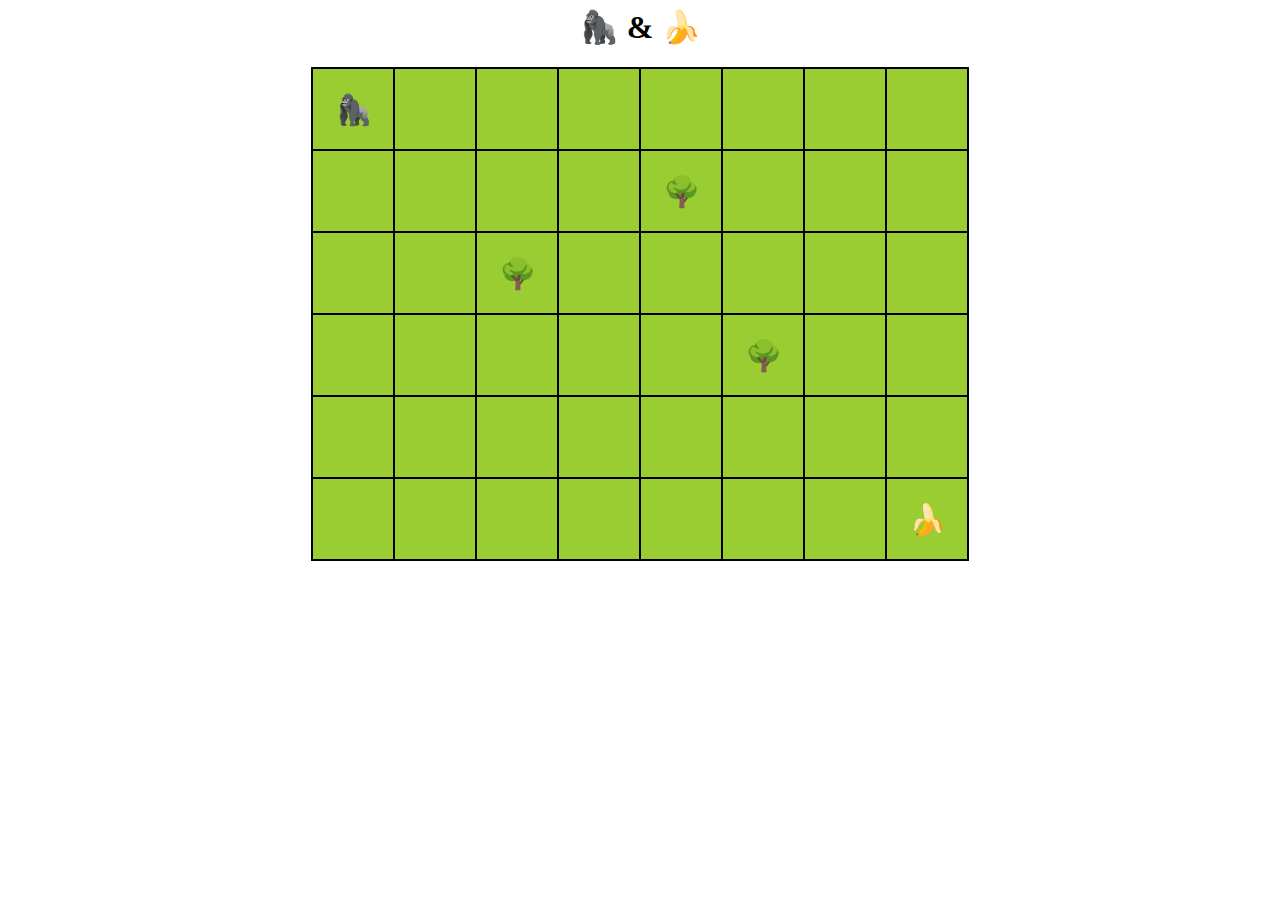
==== GnB/GnB.html @ d86393b5 "init" ====
<!DOCTYPE html>
<html lang="en">
<head>
    <meta charset="UTF-8">
    <meta name="viewport" content="width=device-width, initial-scale=1.0">
    <link rel="stylesheet" href="./GnB.css">
    <title>Gorilla n Banana</title>
</head>
<body>
    <h1>🦍 & 🍌</h1>
    <div id="board">
        <div class="row">
            <div class="cell" id="c_1_1"></div>
            <div class="cell" id="c_1_2"></div>
            <div class="cell" id="c_1_3"></div>
            <div class="cell" id="c_1_4"></div>
            <div class="cell" id="c_1_5"></div>
            <div class="cell" id="c_1_6"></div>
            <div class="cell" id="c_1_7"></div>
            <div class="cell" id="c_1_8"></div>
        </div>

        <div class="row">
            <div class="cell" id="c_2_1"></div>
            <div class="cell" id="c_2_2"></div>
            <div class="cell" id="c_2_3"></div>
            <div class="cell" id="c_2_4"></div>
            <div class="cell" id="c_2_5"></div>
            <div class="cell" id="c_2_6"></div>
            <div class="cell" id="c_2_7"></div>
            <div class="cell" id="c_2_8"></div>
        </div>

        <div class="row">
            <div class="cell" id="c_3_1"></div>
            <div class="cell" id="c_3_2"></div>
            <div class="cell" id="c_3_3"></div>
            <div class="cell" id="c_3_4"></div>
            <div class="cell" id="c_3_5"></div>
            <div class="cell" id="c_3_6"></div>
            <div class="cell" id="c_3_7"></div>
            <div class="cell" id="c_3_8"></div>
        </div>

        <div class="row">
            <div class="cell" id="c_4_1"></div>
            <div class="cell" id="c_4_2"></div>
            <div class="cell" id="c_4_3"></div>
            <div class="cell" id="c_4_4"></div>
            <div class="cell" id="c_4_5"></div>
            <div class="cell" id="c_4_6"></div>
            <div class="cell" id="c_4_7"></div>
            <div class="cell" id="c_4_8"></div>
        </div>

        <div class="row">
            <div class="cell" id="c_5_1"></div>
            <div class="cell" id="c_5_2"></div>
            <div class="cell" id="c_5_3"></div>
            <div class="cell" id="c_5_4"></div>
            <div class="cell" id="c_5_5"></div>
            <div class="cell" id="c_5_6"></div>
            <div class="cell" id="c_5_7"></div>
            <div class="cell" id="c_5_8"></div>
        </div>

        <div class="row">
            <div class="cell" id="c_6_1"></div>
            <div class="cell" id="c_6_2"></div>
            <div class="cell" id="c_6_3"></div>
            <div class="cell" id="c_6_4"></div>
            <div class="cell" id="c_6_5"></div>
            <div class="cell" id="c_6_6"></div>
            <div class="cell" id="c_6_7"></div>
            <div class="cell" id="c_6_8"></div>
        </div>
    </div>

    <div id="result">
        <h3>Game over</h3>
        <p>Time taken is <span id="timeTaken"></span> seconds</p>
        <button onclick="restart()">
            Restart
        </button>
    </div>

    <script src="./GnB.js"></script>
</body>
</html>
---- GnB/GnB.css ----
body {
    display: flex;
    align-items: center;
    justify-content: center;
    flex-direction: column;
}

h1 {
    display: inline;
    margin-top: 0;
}

#board {
    background-color: yellowgreen;
    border: 1px solid black;
}

.row {
    display: flex;
}

.cell {
    width: 80px;
    height: 80px;
    border: 1px solid black;

    display: flex;
    align-items: center;
    justify-content: center;

    font-size: 30px;
}

#result {
    margin: 32px 0;
    text-align: center;
    display: none;
}

#timeTaken {
    color: orangered;
    font-weight: 500;
}

button {
    cursor: pointer;
    margin-top: 24px;
    padding: 10px 30px;
    font-size: 24px;
    font-weight: 500;
}
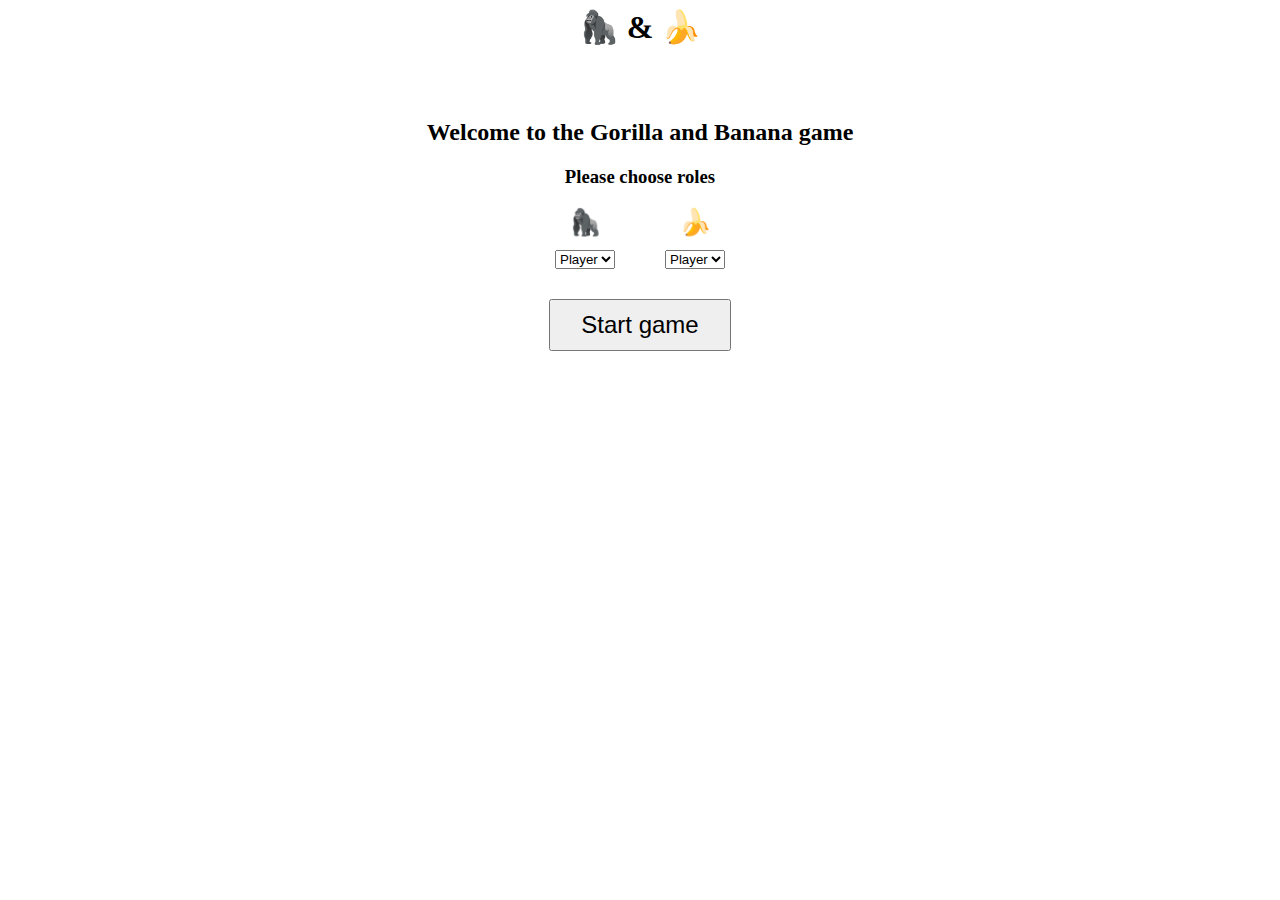
==== commit 7425c184: "ai players" ====
--- a/GnB/GnB.html
+++ b/GnB/GnB.html
@@ -1,13 +1,42 @@
 <!DOCTYPE html>
 <html lang="en">
+
 <head>
     <meta charset="UTF-8">
     <meta name="viewport" content="width=device-width, initial-scale=1.0">
     <link rel="stylesheet" href="./GnB.css">
     <title>Gorilla n Banana</title>
 </head>
+
 <body>
     <h1>🦍 & 🍌</h1>
+    <div id="settings">
+        <h2>Welcome to the Gorilla and Banana game</h2>
+
+        <h3>Please choose roles</h3>
+        <div class="roles">
+            <div class="role">
+                <div>🦍</div>
+                <select id="gorillaRole">
+                    <option value="player">Player</option>
+                    <option value="ai">AI</option>
+                </select>
+            </div>
+
+            <div class="role">
+                <div>🍌</div>
+                <select id="bananaRole">
+                    <option value="player">Player</option>
+                    <option value="ai">AI</option>
+                </select>
+            </div>
+        </div>
+
+        <button onclick="startGame()">
+            Start game
+        </button>
+    </div>
+
     <div id="board">
         <div class="row">
             <div class="cell" id="c_1_1"></div>
@@ -86,4 +115,5 @@
 
     <script src="./GnB.js"></script>
 </body>
+
 </html>--- a/GnB/GnB.css
+++ b/GnB/GnB.css
@@ -10,9 +10,27 @@
     margin-top: 0;
 }
 
+#settings {
+    margin: 32px 0;
+    text-align: center;
+}
+
+.roles {
+    display: flex;
+    justify-content: center;
+    align-items: center;
+    gap: 50px;
+}
+
+.role>div {
+    font-size: 26px;
+    margin-bottom: 12px;
+}
+
 #board {
     background-color: yellowgreen;
     border: 1px solid black;
+    display: none;
 }
 
 .row {
@@ -44,7 +62,7 @@
 
 button {
     cursor: pointer;
-    margin-top: 24px;
+    margin-top: 30px;
     padding: 10px 30px;
     font-size: 24px;
     font-weight: 500;
